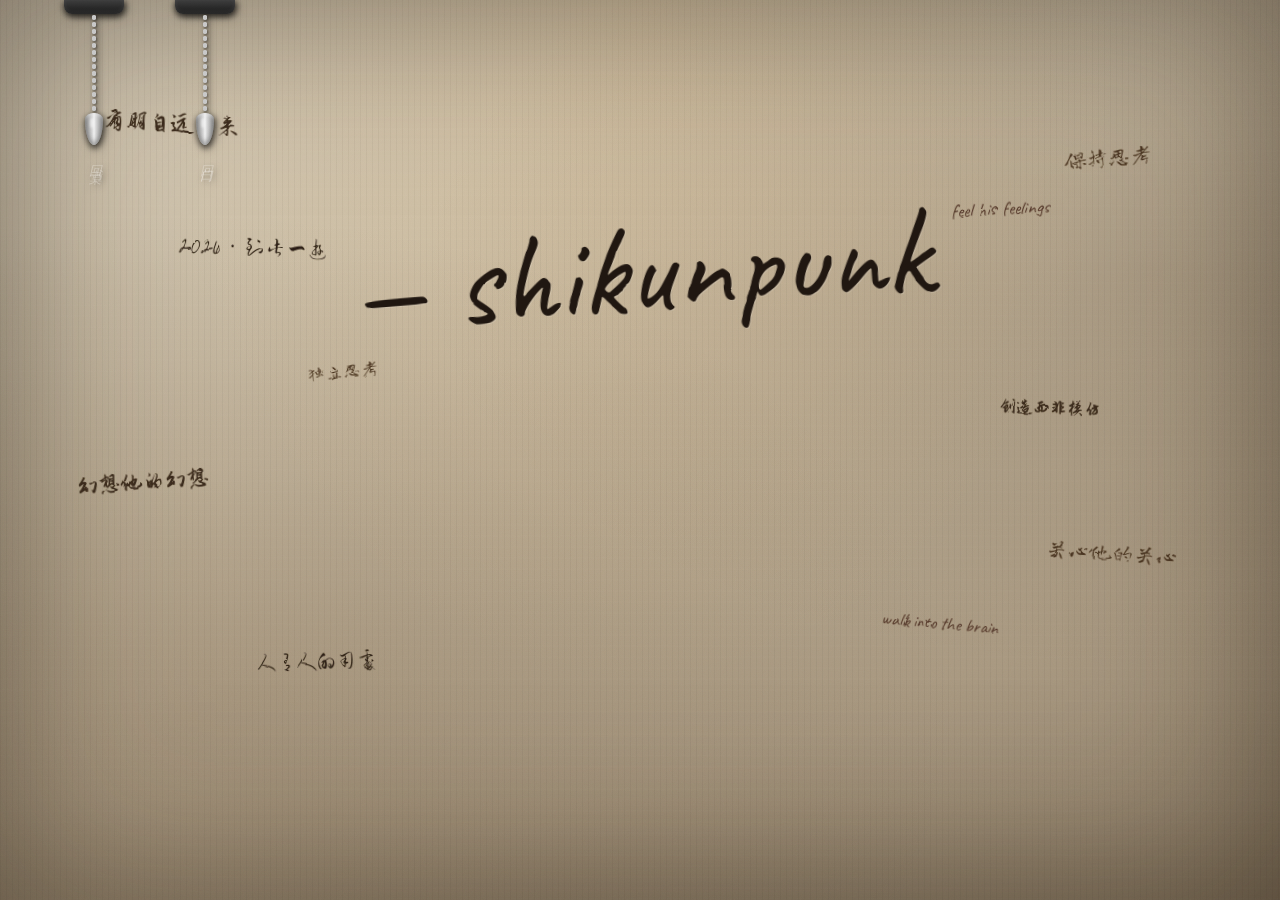
==== contact.html @ 334888cc "重构为多页翻页架构 + 真实背景 + 签名墙 - 5个独立页面：index/thoughts/gallery/desk/contact，拉环前后翻页 - 忽明忽暗转场：灭灯黑屏→跳转→灯丝闪烁亮起 -" ====
<!DOCTYPE html>
<html lang="zh-CN">
<head>
<meta charset="UTF-8">
<meta name="viewport" content="width=device-width, initial-scale=1.0">
<title>签名墙</title>
<script src="https://cdnjs.cloudflare.com/ajax/libs/gsap/3.12.5/gsap.min.js"></script>
<link rel="stylesheet" href="https://cdnjs.cloudflare.com/ajax/libs/font-awesome/6.5.1/css/all.min.css">
<link href="https://fonts.googleapis.com/css2?family=Space+Grotesk:wght@400;500;700;800&family=Cormorant+Garamond:ital,wght@0,300;0,400;1,300;1,400&family=Caveat:wght@400;500;700&family=Zhi+Mang+Xing&family=Long+Cang&family=Liu+Jian+Mao+Cao&display=swap" rel="stylesheet">
<link rel="stylesheet" href="shared.css">
<style>
/* ============================================================
   签名墙 —— 一面被无数次到访者签过的老墙
   签名以"盖章/手写浮现"的动效一个个印上去
   ============================================================ */
body {
  /* 真实的老石灰墙：泛黄、污渍、细微裂纹、顶部暖光 */
  background:
    radial-gradient(ellipse at 50% 0%, rgba(255,200,120,0.14) 0%, transparent 55%),
    radial-gradient(ellipse at 15% 80%, rgba(80,55,30,0.18) 0%, transparent 50%),
    radial-gradient(ellipse at 90% 30%, rgba(60,40,20,0.15) 0%, transparent 45%),
    repeating-linear-gradient(90deg, rgba(0,0,0,0.04) 0px, rgba(0,0,0,0.04) 1px, transparent 1px, transparent 6px),
    repeating-linear-gradient(0deg, rgba(255,244,230,0.012) 0px, rgba(255,244,230,0.012) 2px, transparent 2px, transparent 11px),
    linear-gradient(160deg, #d8cdb8 0%, #c4b69e 40%, #a89880 75%, #8a7a64 100%);
  min-height: 100vh;
  position: relative;
  overflow: hidden;
}
/* 墙面阴影暗角 */
body::before {
  content: ''; position: fixed; inset: 0; pointer-events: none; z-index: 1;
  box-shadow: inset 0 0 180px rgba(30,20,10,0.55);
}
#signatureWall {
  position: relative; z-index: 2;
  min-height: 100vh;
  padding: 14vh 6vw 20vh;
}
/* ---------- 单个签名（印章/手写风格） ---------- */
.sig {
  position: absolute;
  opacity: 0;
  transform-origin: center;
  user-select: none;
  line-height: 1.2;
  filter: url(#roughInk); /* 墨迹毛边 */
}
/* 主人的主签名：最大、手写 Caveat、墨色 */
.sig-main {
  font-family: 'Caveat', cursive;
  font-size: clamp(4rem, 11vw, 8rem);
  color: #1f1610;
  top: 30%; left: 50%;
  transform: translate(-50%,-50%) rotate(-4deg);
  text-shadow: 1px 1px 0 rgba(255,255,255,0.15), -1px 0 0 rgba(0,0,0,0.1);
}
/* 到访者的签名：中文手写字体、不同墨色与角度 */
.sig-g1 { font-family: 'Zhi Mang Xing', cursive; color: #3a2a1a; }
.sig-g2 { font-family: 'Long Cang', cursive; color: #4a3520; }
.sig-g3 { font-family: 'Liu Jian Mao Cao', cursive; color: #2a1e12; }
.sig-g4 { font-family: 'Caveat', cursive; color: #54382a; }
/* 红色印章（朱砂印泥效果） */
.seal {
  position: absolute;
  font-family: 'Noto Serif SC', serif; font-weight: 900;
  color: #b8352a;
  border: 3px solid #b8352a;
  padding: 0.3em 0.5em;
  font-size: clamp(1rem, 2.4vw, 1.6rem);
  opacity: 0;
  user-select: none;
  line-height: 1.1;
  letter-spacing: 0.1em;
  filter: url(#sealRough);
  box-shadow: inset 0 0 8px rgba(184,53,42,0.3);
}
/* 社媒链接：刻在墙下角的一行小字 */
.contact-row {
  position: fixed; bottom: 5vh; left: 50%; transform: translateX(-50%);
  display: flex; gap: 2rem; z-index: 50; opacity: 0;
}
.contact-row a {
  color: #4a3520; font-size: 1.4rem;
  transition: all 0.3s;
}
.contact-row a:hover { color: #b8352a; transform: translateY(-3px); }
.contact-row .xhs-icon svg { width: 24px; height: 24px; display: block; }
@media (max-width: 768px) {
  .sig-main { font-size: clamp(3rem, 14vw, 5rem); }
}
</style>
</head>
<body>

<!-- SVG 滤镜：墨迹毛边 / 印章粗糙感 -->
<svg width="0" height="0" style="position:absolute">
  <filter id="roughInk">
    <feTurbulence type="fractalNoise" baseFrequency="0.04" numOctaves="3" result="n"/>
    <feDisplacementMap in="SourceGraphic" in2="n" scale="2.5"/>
  </filter>
  <filter id="sealRough">
    <feTurbulence type="fractalNoise" baseFrequency="0.09" numOctaves="4" result="n"/>
    <feDisplacementMap in="SourceGraphic" in2="n" scale="4"/>
  </filter>
</svg>

<div id="signatureWall">
  <!-- 主签名（最后盖章式落下） -->
  <div class="sig sig-main" data-stamp>&mdash; shikunpunk</div>
  <!-- 到访者签名（逐个浮现） -->
  <div class="sig sig-g1" style="top:12%; left:8%;  font-size:1.6rem; transform:rotate(3deg);">有朋自远方来</div>
  <div class="sig sig-g2" style="top:16%; right:10%; font-size:1.4rem; transform:rotate(-5deg);">保持思考</div>
  <div class="sig sig-g3" style="top:26%; left:14%; font-size:1.3rem; transform:rotate(2deg);">2026 · 到此一游</div>
  <div class="sig sig-g4" style="top:22%; right:18%; font-size:1.2rem; transform:rotate(-3deg);">feel his feelings</div>
  <div class="sig sig-g1" style="top:52%; left:6%;  font-size:1.5rem; transform:rotate(-4deg);">幻想他的幻想</div>
  <div class="sig sig-g2" style="top:60%; right:8%; font-size:1.35rem; transform:rotate(4deg);">关心他的关心</div>
  <div class="sig sig-g3" style="top:72%; left:20%; font-size:1.25rem; transform:rotate(-2deg);">人有人的用处</div>
  <div class="sig sig-g4" style="top:68%; right:22%; font-size:1.15rem; transform:rotate(5deg);">walk into the brain</div>
  <div class="sig sig-g2" style="top:40%; left:24%; font-size:1.1rem; transform:rotate(-6deg);">独立思考</div>
  <div class="sig sig-g1" style="top:44%; right:14%; font-size:1.2rem; transform:rotate(2deg);">创造而非模仿</div>
  <!-- 朱砂印章 -->
  <div class="seal" data-stamp style="top:58%; left:56%; transform:rotate(6deg);">史鲲鹏印</div>
</div>

<div class="contact-row">
  <a href="https://github.com/shikunpneg" target="_blank" title="GitHub"><i class="fa-brands fa-github"></i></a>
  <a href="mailto:ok2442504@gmail.com" title="Gmail"><i class="fa-solid fa-envelope"></i></a>
  <a href="mailto:skpskpskp@qq.com" title="QQ 邮箱"><i class="fa-solid fa-envelope-open"></i></a>
  <a href="https://www.xiaohongshu.com/user/profile/65a7570000000000080155f7" target="_blank" class="xhs-icon" title="小红书">
    <svg viewBox="0 0 48 48" xmlns="http://www.w3.org/2000/svg">
      <rect x="2" y="2" width="44" height="44" rx="10" fill="#ff2442"/>
      <text x="24" y="30" text-anchor="middle" fill="#fff" font-size="13" font-weight="700" font-family="'PingFang SC','Microsoft YaHei',sans-serif" letter-spacing="1">小红书</text>
    </svg>
  </a>
</div>

<!-- 左上双拉环 -->
<div class="switch-cluster">
  <div class="lamp-switch" id="prevSwitch">
    <div class="lamp-base"></div>
    <div class="pull-string"><div class="bead-chain"></div><div class="pull-handle"></div></div>
    <div class="switch-tag">回书桌</div>
  </div>
  <div class="lamp-switch" id="homeSwitch">
    <div class="lamp-base"></div>
    <div class="pull-string"><div class="bead-chain"></div><div class="pull-handle"></div></div>
    <div class="switch-tag">回门口</div>
  </div>
</div>

<div class="page-veil" id="pageVeil"></div>

<script src="shared.js"></script>
<script>
PageNav.arrive();
PageNav.bindSwitch(document.getElementById("prevSwitch"), "desk.html");
PageNav.bindSwitch(document.getElementById("homeSwitch"), "index.html");

/* ---------- 签名动效：普通签名淡入浮现，主签名与印章"盖章式"砸落 ---------- */
// 到访者签名：手写浮现（缩放+淡入，像笔尖落定）
gsap.to(".sig:not([data-stamp])", {
  opacity: 1, duration: 0.7, ease: "power2.out",
  stagger: { each: 0.22, from: "random" },
  delay: 0.6,
  startAt: { scale: 1.3, filter: "blur(3px)" },
  scale: 1,
  clearProps: "filter"
});
// 主签名：从上方"砸"下来（盖章感：快速下落+回弹+墨晕扩散）
gsap.fromTo(".sig-main",
  { opacity: 0, scale: 2.2, y: -40, rotation: -4, filter: "blur(6px)" },
  { opacity: 1, scale: 1, y: 0, rotation: -4, filter: "blur(0px)",
    duration: 0.55, ease: "power3.in", delay: 3.2,
    onComplete: () => {
      // 落定后轻微弹跳 + 墙面微震
      gsap.fromTo(".sig-main", { scale: 1.06 }, { scale: 1, duration: 0.4, ease: "elastic.out(1, 0.4)" });
      gsap.fromTo("#signatureWall", { x: 0 }, { x: 2, duration: 0.05, yoyo: true, repeat: 3 });
    }
  });
// 印章：最后落下（比主签名更"重"）
gsap.fromTo(".seal",
  { opacity: 0, scale: 2.6, rotation: 6, filter: "blur(8px)" },
  { opacity: 1, scale: 1, rotation: 6, filter: "blur(0px)",
    duration: 0.4, ease: "power4.in", delay: 4.2,
    onComplete: () => {
      gsap.fromTo(".seal", { scale: 1.1 }, { scale: 1, duration: 0.35, ease: "elastic.out(1.2, 0.4)" });
      gsap.to(".contact-row", { opacity: 1, duration: 0.8, delay: 0.3 });
    }
  });
</script>
</body>
</html>
---- shared.css ----
/* ============================================================
   Shikunpunk 的大脑 — 共享样式
   多页架构：index / thoughts / gallery / desk / contact
   ============================================================ */
:root {
  --bg-black: #050403;
  --light-warm: #fff4e6;
  --wood-light: #3a2c1b;
  --wood-dark: #2a1e12;
  --text-main: #f0ece4;
  --text-warm-gray: #d4c9b8;
  --thought-bg: #141210;
  --curtain-color: #6b3a1f;
  --accent: #e8b04a; /* 琥珀强调色，用于锐利排版 */
}
* { margin: 0; padding: 0; box-sizing: border-box; }
html { font-size: 16px; }
body {
  font-family: 'Space Grotesk', 'Noto Sans SC', sans-serif;
  background: var(--bg-black);
  color: var(--text-main);
  overflow-x: hidden;
  min-height: 100vh;
}
img { max-width: 100%; display: block; }
a { color: inherit; }

/* 全局胶片颗粒 */
body::after {
  content: '';
  position: fixed; inset: 0;
  pointer-events: none; z-index: 900;
  background-image: url('data:image/svg+xml;utf8,<svg xmlns="http://www.w3.org/2000/svg" width="240" height="240"><filter id="n"><feTurbulence type="fractalNoise" baseFrequency="0.85" numOctaves="2" stitchTiles="stitch"/></filter><rect width="240" height="240" filter="url(%23n)"/></svg>');
  opacity: 0.05;
  mix-blend-mode: overlay;
}

/* ============================================================
   真实拉绳开关组件（可复用）
   ============================================================ */
.lamp-switch {
  position: absolute;
  cursor: pointer;
  z-index: 100;
  display: flex; flex-direction: column; align-items: center;
  filter: drop-shadow(2px 2px 3px rgba(0,0,0,0.5));
  user-select: none;
  -webkit-tap-highlight-color: transparent;
}
.lamp-base {
  width: 60px; height: 14px;
  background: linear-gradient(180deg, #3d3d3d 0%, #2a2a2a 50%, #1a1a1a 100%);
  border-radius: 0 0 8px 8px;
  box-shadow: inset 0 -2px 4px rgba(255,255,255,0.08), 0 2px 6px rgba(0,0,0,0.6);
}
.pull-string {
  display: flex; flex-direction: column; align-items: center;
  transform-origin: top center;
  will-change: transform;
}
.bead-chain {
  width: 4px; height: 140px;
  background-image: radial-gradient(circle, #c8c8c8 0px, #c8c8c8 2px, transparent 3px);
  background-size: 4px 7px;
  background-repeat: repeat-y;
  background-position: center top;
  filter: drop-shadow(1px 1px 1px rgba(0,0,0,0.4));
}
.pull-handle {
  margin-top: -1px;
  width: 18px; height: 32px;
  background: linear-gradient(90deg, #8a8a8a 0%, #d8d8d8 40%, #f0f0f0 50%, #d8d8d8 60%, #8a8a8a 100%);
  border-radius: 50% 50% 50% 50% / 20% 20% 80% 80%;
  box-shadow: inset 0 -3px 5px rgba(0,0,0,0.3), inset 0 2px 3px rgba(255,255,255,0.4), 0 3px 6px rgba(0,0,0,0.5);
  position: relative;
}
.pull-handle::after {
  content: '';
  position: absolute; top: 5px; left: 5px;
  width: 4px; height: 10px;
  background: rgba(255,255,255,0.5);
  border-radius: 50%;
  filter: blur(1px);
}
.lamp-switch:hover .pull-handle {
  box-shadow: inset 0 -3px 5px rgba(0,0,0,0.3), inset 0 2px 3px rgba(255,255,255,0.4), 0 3px 6px rgba(0,0,0,0.5), 0 0 12px rgba(255,244,230,0.25);
}
/* 拉环标签（上一页/下一页） */
.switch-tag {
  margin-top: 10px;
  font-family: 'Cormorant Garamond', serif;
  font-style: italic;
  font-size: 0.8rem;
  letter-spacing: 0.25em;
  color: rgba(240,236,228,0.4);
  writing-mode: vertical-rl;
}
.lamp-switch:hover .switch-tag { color: rgba(255,244,230,0.8); }

/* 左上双拉环布局 */
.switch-cluster { position: fixed; top: 0; left: 5vw; display: flex; gap: 4vw; z-index: 100; }
.switch-cluster .lamp-switch { position: relative; }
.switch-cluster .bead-chain { height: 100px; }

/* ============================================================
   翻页转场遮罩（忽明忽暗）
   ============================================================ */
.page-veil {
  position: fixed; inset: 0; background: var(--bg-black);
  z-index: 800; pointer-events: none; opacity: 0;
}

/* ============================================================
   全屏 PDF 阅读器
   ============================================================ */
.pdf-reader {
  position: fixed; inset: 0; z-index: 850;
  background: rgba(5,4,3,0.96);
  display: none;
  flex-direction: column;
}
.pdf-reader.open { display: flex; }
.pdf-reader-bar {
  display: flex; justify-content: space-between; align-items: center;
  padding: 14px 24px;
  border-bottom: 1px solid rgba(255,244,230,0.1);
}
.pdf-reader-title {
  font-family: 'Caveat', cursive; font-size: 1.3rem; color: var(--text-warm-gray);
}
.pdf-close {
  background: none; border: 1px solid rgba(255,244,230,0.3); color: var(--text-main);
  width: 40px; height: 40px; border-radius: 50%; cursor: pointer;
  font-size: 1.1rem; transition: all 0.3s;
  display: flex; align-items: center; justify-content: center;
}
.pdf-close:hover { background: rgba(255,244,230,0.1); transform: rotate(90deg); }
.pdf-frame { flex: 1; border: none; width: 100%; }

/* ============================================================
   房间元素（可复用）
   ============================================================ */
.room-ceiling {
  position: absolute; top: 0; left: 0; right: 0; height: 12vh;
  background: linear-gradient(180deg, #2a221a 0%, #1f1812 70%, #17110c 100%);
  box-shadow: 0 2px 12px rgba(0,0,0,0.6);
  z-index: 1;
}
.room-cornice {
  position: absolute; top: 12vh; left: 0; right: 0; height: 8px;
  background: linear-gradient(180deg, #3a2e22 0%, #241a10 100%);
  z-index: 1;
}
.wall-texture {
  position: absolute; inset: 0; pointer-events: none;
  background-image: repeating-linear-gradient(90deg,
    rgba(255,244,230,0.008) 0px, rgba(255,244,230,0.008) 2px,
    transparent 2px, transparent 8px);
}

/* ============================================================
   通用动效类
   ============================================================ */
.reveal { opacity: 0; transform: translateY(40px); }

@media (max-width: 768px) {
  .switch-cluster { left: 4vw; gap: 6vw; }
  .switch-cluster .bead-chain { height: 70px; }
  .switch-tag { font-size: 0.7rem; }
}
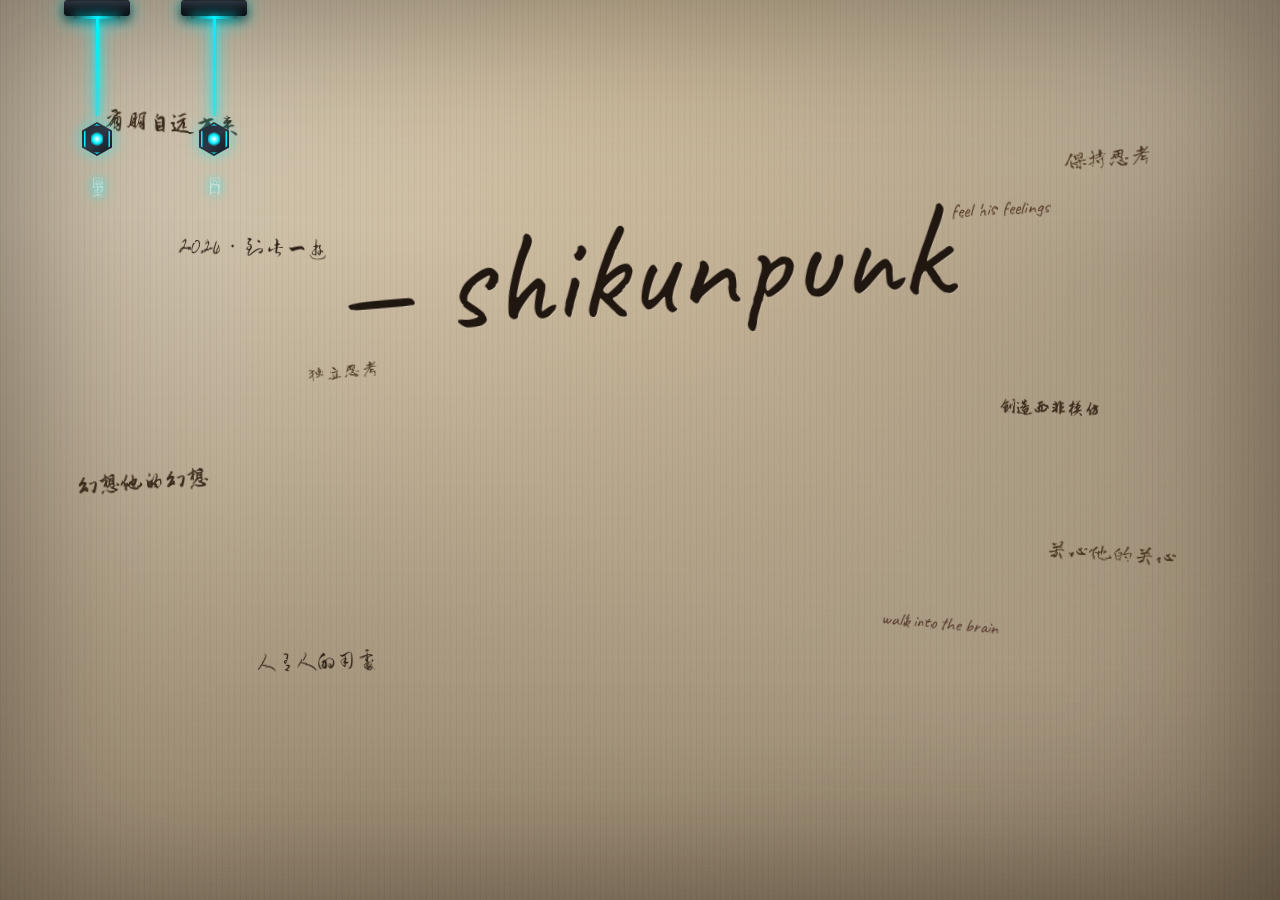
==== commit 7fcd9394: "fix: 修复 PDF 阅读器 404 + 新增评论功能 修复 .vercelignore 错误排除 PDF 导致 desk 页 404（移除 '解决的问题/' 和 '*.pdf' 排除规则）。优化 " ====
--- a/contact.html
+++ b/contact.html
@@ -59,32 +59,48 @@
 .sig-g2 { font-family: 'Long Cang', cursive; color: #4a3520; }
 .sig-g3 { font-family: 'Liu Jian Mao Cao', cursive; color: #2a1e12; }
 .sig-g4 { font-family: 'Caveat', cursive; color: #54382a; }
-/* 红色印章（朱砂印泥效果） */
-.seal {
-  position: absolute;
-  font-family: 'Noto Serif SC', serif; font-weight: 900;
-  color: #b8352a;
-  border: 3px solid #b8352a;
-  padding: 0.3em 0.5em;
-  font-size: clamp(1rem, 2.4vw, 1.6rem);
-  opacity: 0;
-  user-select: none;
-  line-height: 1.1;
-  letter-spacing: 0.1em;
-  filter: url(#sealRough);
-  box-shadow: inset 0 0 8px rgba(184,53,42,0.3);
-}
-/* 社媒链接：刻在墙下角的一行小字 */
+/* 留言插入区 */
+#guestMarks { position: absolute; inset: 0; }
+/* 留言输入框（留给别人评论） */
+#leaveMark {
+  position: fixed; bottom: 12vh; left: 50%; transform: translateX(-50%);
+  display: flex; gap: 0.6rem; z-index: 50; opacity: 0;
+}
+#markInput {
+  background: rgba(20,12,6,0.35);
+  border: 1px solid rgba(74,53,32,0.5);
+  border-bottom: 2px solid #4a3520;
+  color: #2a1e12;
+  font-family: 'Long Cang', cursive; font-size: 1.2rem;
+  padding: 0.5rem 0.9rem; min-width: 220px;
+  outline: none; border-radius: 2px;
+  backdrop-filter: blur(2px);
+}
+#markInput::placeholder { color: rgba(74,53,32,0.6); }
+#markBtn {
+  background: #2a1e12; color: #d8cdb8;
+  border: 1px solid #2a1e12;
+  font-family: 'Zhi Mang Xing', cursive; font-size: 1.15rem; letter-spacing: 0.2em;
+  padding: 0.5rem 1.2rem; cursor: pointer; border-radius: 2px;
+  transition: all 0.3s;
+}
+#markBtn:hover { background: #b8352a; border-color: #b8352a; color: #fff; }
+/* 社媒链接：刻在墙下角（含邮箱文字） */
 .contact-row {
-  position: fixed; bottom: 5vh; left: 50%; transform: translateX(-50%);
+  position: fixed; bottom: 4.5vh; left: 50%; transform: translateX(-50%);
   display: flex; gap: 2rem; z-index: 50; opacity: 0;
-}
-.contact-row a {
-  color: #4a3520; font-size: 1.4rem;
-  transition: all 0.3s;
-}
-.contact-row a:hover { color: #b8352a; transform: translateY(-3px); }
-.contact-row .xhs-icon svg { width: 24px; height: 24px; display: block; }
+  flex-wrap: wrap; justify-content: center; max-width: 92vw;
+}
+.contact-item {
+  color: #4a3520; font-size: 1.3rem;
+  transition: all 0.3s; text-decoration: none;
+  display: inline-flex; align-items: center; gap: 0.5rem;
+}
+.contact-item span {
+  font-family: 'Cormorant Garamond', serif; font-size: 0.9rem; letter-spacing: 0.03em;
+}
+.contact-item:hover { color: #b8352a; transform: translateY(-3px); }
+.contact-row .xhs-icon svg { width: 22px; height: 22px; display: block; }
 @media (max-width: 768px) {
   .sig-main { font-size: clamp(3rem, 14vw, 5rem); }
 }
@@ -105,9 +121,9 @@
 </svg>
 
 <div id="signatureWall">
-  <!-- 主签名（最后盖章式落下） -->
+  <!-- 主人的主签名（盖章式落下） -->
   <div class="sig sig-main" data-stamp>&mdash; shikunpunk</div>
-  <!-- 到访者签名（逐个浮现） -->
+  <!-- 到访者留言（逐个浮现） -->
   <div class="sig sig-g1" style="top:12%; left:8%;  font-size:1.6rem; transform:rotate(3deg);">有朋自远方来</div>
   <div class="sig sig-g2" style="top:16%; right:10%; font-size:1.4rem; transform:rotate(-5deg);">保持思考</div>
   <div class="sig sig-g3" style="top:26%; left:14%; font-size:1.3rem; transform:rotate(2deg);">2026 · 到此一游</div>
@@ -118,19 +134,25 @@
   <div class="sig sig-g4" style="top:68%; right:22%; font-size:1.15rem; transform:rotate(5deg);">walk into the brain</div>
   <div class="sig sig-g2" style="top:40%; left:24%; font-size:1.1rem; transform:rotate(-6deg);">独立思考</div>
   <div class="sig sig-g1" style="top:44%; right:14%; font-size:1.2rem; transform:rotate(2deg);">创造而非模仿</div>
-  <!-- 朱砂印章 -->
-  <div class="seal" data-stamp style="top:58%; left:56%; transform:rotate(6deg);">史鲲鹏印</div>
+  <!-- 留言动态插入区 -->
+  <div id="guestMarks"></div>
+</div>
+
+<!-- 留言输入（留给别人评论） -->
+<div id="leaveMark">
+  <input id="markInput" type="text" maxlength="24" placeholder="在墙上留下一句…" autocomplete="off">
+  <button id="markBtn" type="button">印 上</button>
 </div>
 
 <div class="contact-row">
-  <a href="https://github.com/shikunpneg" target="_blank" title="GitHub"><i class="fa-brands fa-github"></i></a>
-  <a href="mailto:ok2442504@gmail.com" title="Gmail"><i class="fa-solid fa-envelope"></i></a>
-  <a href="mailto:skpskpskp@qq.com" title="QQ 邮箱"><i class="fa-solid fa-envelope-open"></i></a>
-  <a href="https://www.xiaohongshu.com/user/profile/65a7570000000000080155f7" target="_blank" class="xhs-icon" title="小红书">
+  <a class="contact-item" href="https://github.com/shikunpneg" target="_blank" title="GitHub"><i class="fa-brands fa-github"></i><span>shikunpneg</span></a>
+  <a class="contact-item" href="mailto:ok2442504@gmail.com" title="Gmail"><i class="fa-solid fa-envelope"></i><span>ok2442504@gmail.com</span></a>
+  <a class="contact-item" href="mailto:skpskpskp@qq.com" title="QQ 邮箱"><i class="fa-solid fa-envelope-open"></i><span>skpskpskp@qq.com</span></a>
+  <a class="contact-item xhs-icon" href="https://www.xiaohongshu.com/user/profile/65a7570000000000080155f7" target="_blank" title="小红书">
     <svg viewBox="0 0 48 48" xmlns="http://www.w3.org/2000/svg">
       <rect x="2" y="2" width="44" height="44" rx="10" fill="#ff2442"/>
       <text x="24" y="30" text-anchor="middle" fill="#fff" font-size="13" font-weight="700" font-family="'PingFang SC','Microsoft YaHei',sans-serif" letter-spacing="1">小红书</text>
-    </svg>
+    </svg><span>@shikunpunk</span>
   </a>
 </div>
 
@@ -156,8 +178,8 @@
 PageNav.bindSwitch(document.getElementById("prevSwitch"), "desk.html");
 PageNav.bindSwitch(document.getElementById("homeSwitch"), "index.html");
 
-/* ---------- 签名动效：普通签名淡入浮现，主签名与印章"盖章式"砸落 ---------- */
-// 到访者签名：手写浮现（缩放+淡入，像笔尖落定）
+/* ---------- 留言动效：到访留言淡入，主签名盖章式砸落 ---------- */
+// 到访留言：手写浮现（缩放+淡入，像笔尖落定）
 gsap.to(".sig:not([data-stamp])", {
   opacity: 1, duration: 0.7, ease: "power2.out",
   stagger: { each: 0.22, from: "random" },
@@ -172,21 +194,69 @@
   { opacity: 1, scale: 1, y: 0, rotation: -4, filter: "blur(0px)",
     duration: 0.55, ease: "power3.in", delay: 3.2,
     onComplete: () => {
-      // 落定后轻微弹跳 + 墙面微震
       gsap.fromTo(".sig-main", { scale: 1.06 }, { scale: 1, duration: 0.4, ease: "elastic.out(1, 0.4)" });
       gsap.fromTo("#signatureWall", { x: 0 }, { x: 2, duration: 0.05, yoyo: true, repeat: 3 });
+      // 主签名落定后，浮现留言输入框与联系方式
+      gsap.to("#leaveMark", { opacity: 1, duration: 0.8, delay: 0.3 });
+      gsap.to(".contact-row", { opacity: 1, duration: 0.8, delay: 0.5 });
     }
   });
-// 印章：最后落下（比主签名更"重"）
-gsap.fromTo(".seal",
-  { opacity: 0, scale: 2.6, rotation: 6, filter: "blur(8px)" },
-  { opacity: 1, scale: 1, rotation: 6, filter: "blur(0px)",
-    duration: 0.4, ease: "power4.in", delay: 4.2,
-    onComplete: () => {
-      gsap.fromTo(".seal", { scale: 1.1 }, { scale: 1, duration: 0.35, ease: "elastic.out(1.2, 0.4)" });
-      gsap.to(".contact-row", { opacity: 1, duration: 0.8, delay: 0.3 });
+
+/* ---------- 留言功能：把别人写的话"印"到墙上 ---------- */
+(function(){
+  const input = document.getElementById("markInput");
+  const btn = document.getElementById("markBtn");
+  const zone = document.getElementById("guestMarks");
+  const fonts = ["sig-g1","sig-g2","sig-g3","sig-g4"];
+  // 预置一批随机位置（围绕主签名散布，避免重叠中心）
+  const spots = [
+    {top:"8%",  left:"30%"}, {top:"10%", right:"30%"},
+    {top:"30%", left:"6%"},  {top:"34%", right:"6%"},
+    {top:"48%", left:"14%"}, {top:"50%", right:"14%"},
+    {top:"64%", left:"12%"}, {top:"66%", right:"12%"},
+    {top:"80%", left:"28%"}, {top:"82%", right:"28%"}
+  ];
+  let idx = 0;
+  // 从 localStorage 读历史留言
+  let marks = [];
+  try { marks = JSON.parse(localStorage.getItem("wallMarks") || "[]"); } catch(e) {}
+  marks.forEach(m => addMark(m, false));
+
+  function addMark(text, animate) {
+    if (idx >= spots.length) return;
+    const spot = spots[idx++];
+    const el = document.createElement("div");
+    el.className = "sig " + fonts[Math.floor(Math.random()*fonts.length)];
+    el.textContent = text;
+    const rot = (Math.random()*10 - 5).toFixed(1);
+    const size = (1.1 + Math.random()*0.6).toFixed(2);
+    el.style.top = spot.top;
+    if (spot.left) el.style.left = spot.left;
+    if (spot.right) el.style.right = spot.right;
+    el.style.fontSize = size + "rem";
+    el.style.transform = "rotate(" + rot + "deg)";
+    zone.appendChild(el);
+    if (animate) {
+      gsap.fromTo(el,
+        { opacity: 0, scale: 2, filter: "blur(4px)" },
+        { opacity: 1, scale: 1, filter: "blur(0px)", duration: 0.5, ease: "power3.in",
+          onComplete: () => gsap.fromTo(el, {scale:1.08},{scale:1,duration:0.3,ease:"elastic.out(1,0.4)"}) });
+    } else {
+      el.style.opacity = 1;
     }
-  });
+  }
+  function submit() {
+    const text = input.value.trim();
+    if (!text || idx >= spots.length) return;
+    addMark(text, true);
+    marks.push(text);
+    try { localStorage.setItem("wallMarks", JSON.stringify(marks)); } catch(e) {}
+    input.value = "";
+    input.focus();
+  }
+  btn.addEventListener("click", submit);
+  input.addEventListener("keydown", e => { if (e.key === "Enter") submit(); });
+})();
 </script>
 </body>
 </html>
--- a/shared.css
+++ b/shared.css
@@ -36,66 +36,109 @@
 }
 
 /* ============================================================
-   真实拉绳开关组件（可复用）
+   赛博朋克拉绳开关（可复用）
+   暗铬底座 + 霓虹能量绳 + 六边形拉环
    ============================================================ */
 .lamp-switch {
   position: absolute;
   cursor: pointer;
   z-index: 100;
   display: flex; flex-direction: column; align-items: center;
-  filter: drop-shadow(2px 2px 3px rgba(0,0,0,0.5));
   user-select: none;
   -webkit-tap-highlight-color: transparent;
-}
+  --neon: #00f0ff;                 /* 默认青色霓虹 */
+  --neon-glow: rgba(0,240,255,0.6);
+  filter: drop-shadow(0 0 8px var(--neon-glow));
+}
+.lamp-switch.alt {                 /* 第二个拉环：品红霓虹 */
+  --neon: #ff2d78;
+  --neon-glow: rgba(255,45,120,0.55);
+}
+/* 底座：暗铬 + 底部霓虹灯带 */
 .lamp-base {
-  width: 60px; height: 14px;
-  background: linear-gradient(180deg, #3d3d3d 0%, #2a2a2a 50%, #1a1a1a 100%);
-  border-radius: 0 0 8px 8px;
-  box-shadow: inset 0 -2px 4px rgba(255,255,255,0.08), 0 2px 6px rgba(0,0,0,0.6);
+  width: 66px; height: 16px;
+  background: linear-gradient(180deg, #2b303c 0%, #14171d 55%, #090b0f 100%);
+  border-radius: 3px;
+  border-top: 1px solid rgba(255,255,255,0.10);
+  box-shadow: 0 4px 12px rgba(0,0,0,0.75);
+  position: relative;
+}
+.lamp-base::after {
+  content: '';
+  position: absolute; bottom: -3px; left: 10px; right: 10px; height: 3px;
+  background: linear-gradient(90deg, transparent, var(--neon), transparent);
+  box-shadow: 0 0 10px var(--neon), 0 0 22px var(--neon-glow);
+  animation: neonPulse 3.2s ease-in-out infinite;
 }
 .pull-string {
   display: flex; flex-direction: column; align-items: center;
   transform-origin: top center;
   will-change: transform;
 }
+/* 能量绳：发光数据线，内有数据脉冲向下流动 */
 .bead-chain {
-  width: 4px; height: 140px;
-  background-image: radial-gradient(circle, #c8c8c8 0px, #c8c8c8 2px, transparent 3px);
-  background-size: 4px 7px;
-  background-repeat: repeat-y;
-  background-position: center top;
-  filter: drop-shadow(1px 1px 1px rgba(0,0,0,0.4));
-}
+  width: 3px; height: 140px;
+  background: linear-gradient(180deg, var(--neon) 0%, var(--neon-glow) 100%);
+  box-shadow: 0 0 6px var(--neon), 0 0 14px var(--neon-glow);
+  border-radius: 2px;
+  position: relative;
+  overflow: hidden;
+}
+.bead-chain::after {
+  content: '';
+  position: absolute; left: 0; top: -30px; width: 100%; height: 26px;
+  background: linear-gradient(180deg, transparent, #ffffff, transparent);
+  opacity: 0.9;
+  animation: dataPulse 2.2s linear infinite;
+}
+/* 六边形拉环：暗铬壳 + 霓虹核心 */
 .pull-handle {
-  margin-top: -1px;
-  width: 18px; height: 32px;
-  background: linear-gradient(90deg, #8a8a8a 0%, #d8d8d8 40%, #f0f0f0 50%, #d8d8d8 60%, #8a8a8a 100%);
-  border-radius: 50% 50% 50% 50% / 20% 20% 80% 80%;
-  box-shadow: inset 0 -3px 5px rgba(0,0,0,0.3), inset 0 2px 3px rgba(255,255,255,0.4), 0 3px 6px rgba(0,0,0,0.5);
+  margin-top: 6px;
+  width: 30px; height: 34px;
+  background: linear-gradient(135deg, #232936 0%, #2e3542 50%, #10131a 100%);
+  clip-path: polygon(50% 0%, 100% 25%, 100% 75%, 50% 100%, 0% 75%, 0% 25%);
   position: relative;
 }
+.pull-handle::before {
+  content: '';
+  position: absolute; inset: 2px;
+  clip-path: polygon(50% 0%, 100% 25%, 100% 75%, 50% 100%, 0% 75%, 0% 25%);
+  border: none;
+  background: transparent;
+  box-shadow: inset 0 0 0 1.5px var(--neon);
+}
 .pull-handle::after {
   content: '';
-  position: absolute; top: 5px; left: 5px;
-  width: 4px; height: 10px;
-  background: rgba(255,255,255,0.5);
-  border-radius: 50%;
-  filter: blur(1px);
+  position: absolute; inset: 9px;
+  background: radial-gradient(circle, #ffffff 0%, var(--neon) 45%, transparent 75%);
+  clip-path: polygon(50% 0%, 100% 25%, 100% 75%, 50% 100%, 0% 75%, 0% 25%);
+  animation: neonPulse 2s ease-in-out infinite;
 }
 .lamp-switch:hover .pull-handle {
-  box-shadow: inset 0 -3px 5px rgba(0,0,0,0.3), inset 0 2px 3px rgba(255,255,255,0.4), 0 3px 6px rgba(0,0,0,0.5), 0 0 12px rgba(255,244,230,0.25);
+  filter: brightness(1.4);
+}
+.lamp-switch:hover .bead-chain {
+  box-shadow: 0 0 10px var(--neon), 0 0 24px var(--neon-glow);
+}
+@keyframes neonPulse {
+  0%, 100% { opacity: 1; }
+  50% { opacity: 0.55; }
+}
+@keyframes dataPulse {
+  0% { top: -30px; }
+  100% { top: 110%; }
 }
 /* 拉环标签（上一页/下一页） */
 .switch-tag {
-  margin-top: 10px;
-  font-family: 'Cormorant Garamond', serif;
-  font-style: italic;
-  font-size: 0.8rem;
-  letter-spacing: 0.25em;
-  color: rgba(240,236,228,0.4);
+  margin-top: 12px;
+  font-family: 'Space Grotesk', sans-serif;
+  font-size: 0.72rem;
+  letter-spacing: 0.35em;
+  color: rgba(240,236,228,0.45);
   writing-mode: vertical-rl;
-}
-.lamp-switch:hover .switch-tag { color: rgba(255,244,230,0.8); }
+  text-shadow: 0 0 8px var(--neon-glow);
+}
+.lamp-switch:hover .switch-tag { color: var(--neon); }
 
 /* 左上双拉环布局 */
 .switch-cluster { position: fixed; top: 0; left: 5vw; display: flex; gap: 4vw; z-index: 100; }
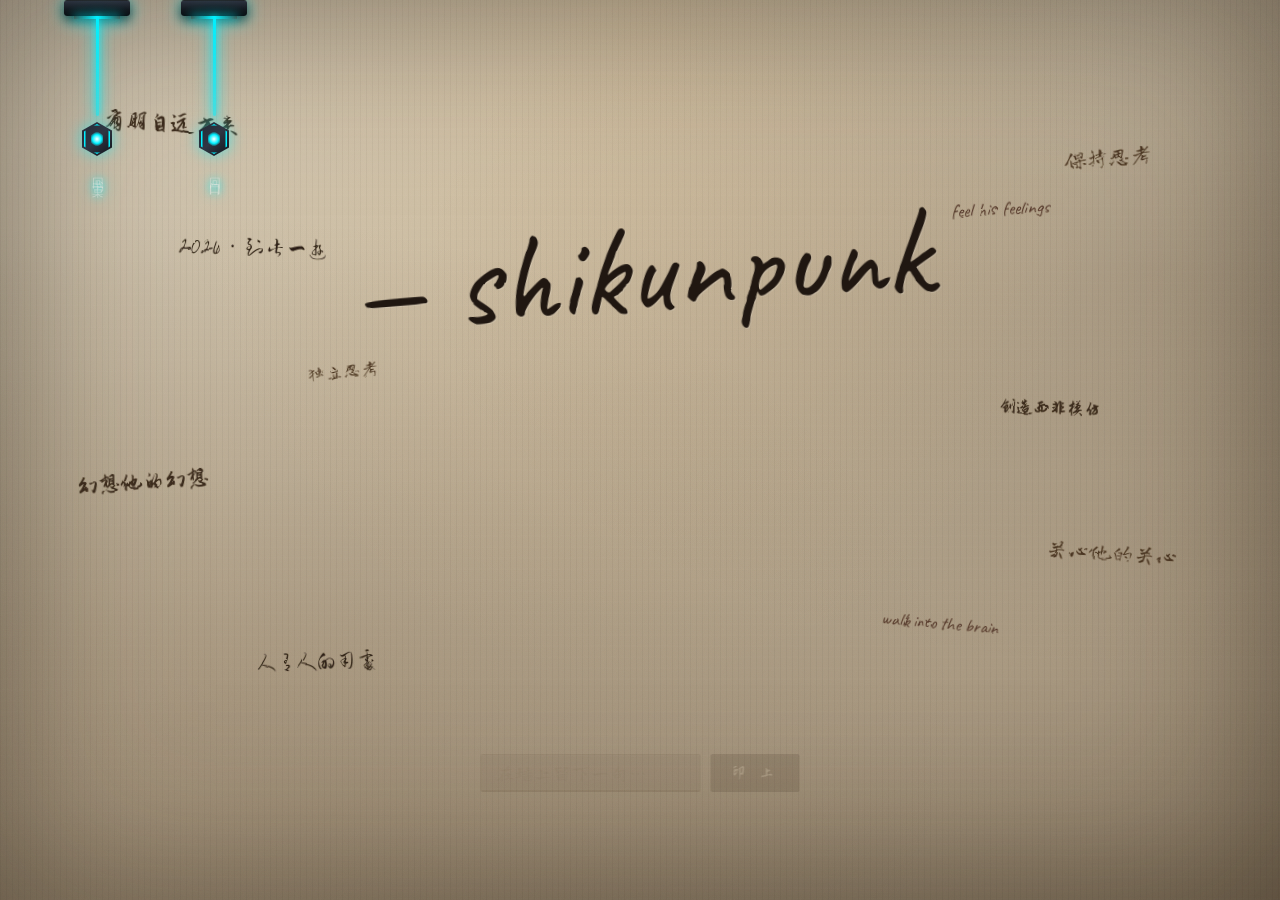
==== commit 65eab141: "fix: 修复浏览器缓存旧版CSS导致灯环显示为珍珠风 1. vercel.json: CSS/JS/HTML 改为 must-revalidate（不再 immutable 1年缓存）2. 所有 H" ====
--- a/contact.html
+++ b/contact.html
@@ -1,4 +1,4 @@
-<!DOCTYPE html>
+﻿<!DOCTYPE html>
 <html lang="zh-CN">
 <head>
 <meta charset="UTF-8">
@@ -7,7 +7,7 @@
 <script src="https://cdnjs.cloudflare.com/ajax/libs/gsap/3.12.5/gsap.min.js"></script>
 <link rel="stylesheet" href="https://cdnjs.cloudflare.com/ajax/libs/font-awesome/6.5.1/css/all.min.css">
 <link href="https://fonts.googleapis.com/css2?family=Space+Grotesk:wght@400;500;700;800&family=Cormorant+Garamond:ital,wght@0,300;0,400;1,300;1,400&family=Caveat:wght@400;500;700&family=Zhi+Mang+Xing&family=Long+Cang&family=Liu+Jian+Mao+Cao&display=swap" rel="stylesheet">
-<link rel="stylesheet" href="shared.css">
+<link rel="stylesheet" href="shared.css?v=2">
 <style>
 /* ============================================================
    签名墙 —— 一面被无数次到访者签过的老墙
@@ -172,7 +172,7 @@
 
 <div class="page-veil" id="pageVeil"></div>
 
-<script src="shared.js"></script>
+<script src="shared.js?v=2"></script>
 <script>
 PageNav.arrive();
 PageNav.bindSwitch(document.getElementById("prevSwitch"), "desk.html");
